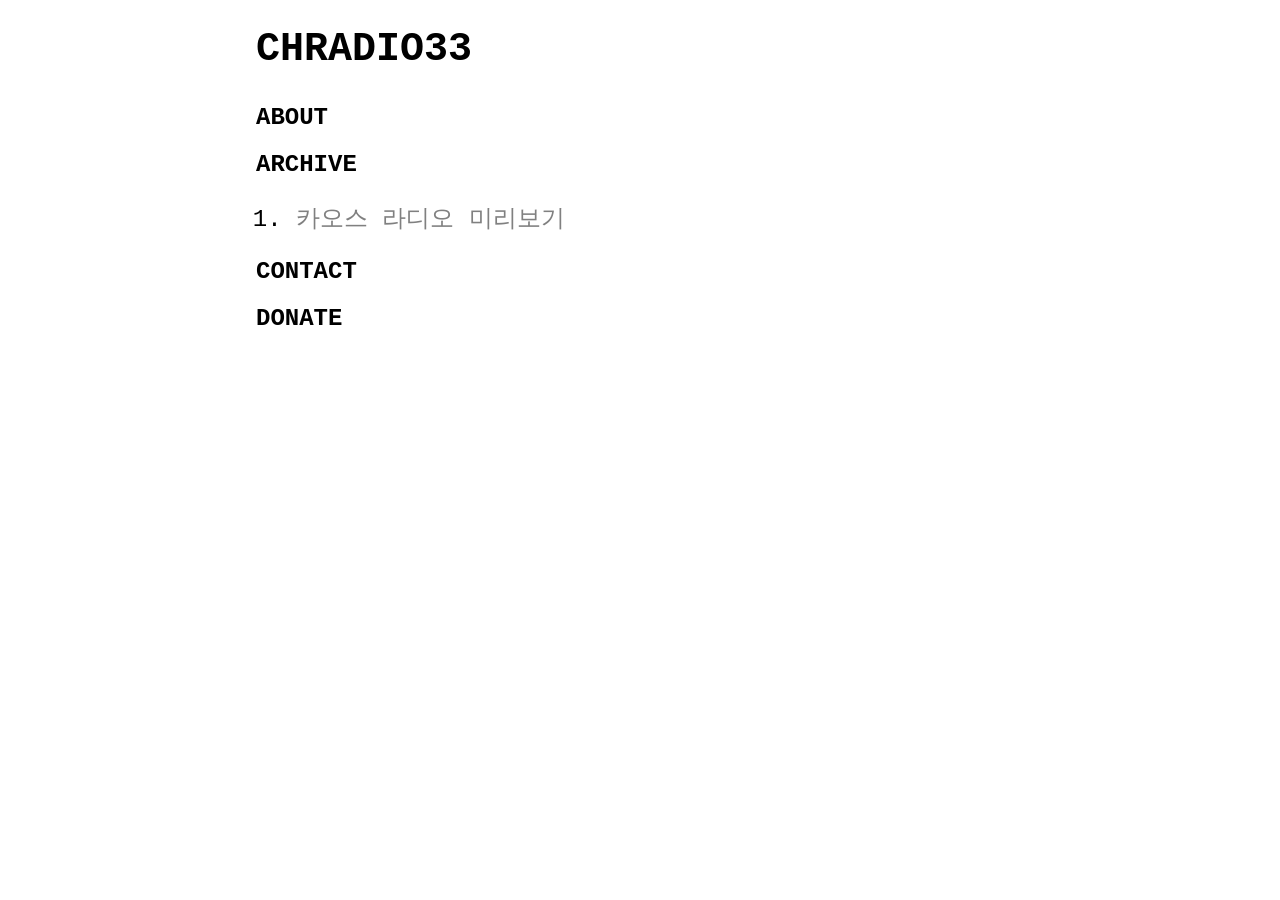
==== ko/index.html @ c0e33972 "FEAT: Add solana donation features" ====
<!DOCTYPE html>
<html lang="ko">
<head>
  <meta charset="UTF-8">
  <meta http-equiv="X-UA-Compatible" content="IE=edge">
  <meta name="viewport" content="width=device-width, initial-scale=1.0">

  <link rel="icon" type="image/png" sizes="64x64" href="https://chradio33.github.io/home/public/image/icon64.png">
  <link rel="icon" type="image/png" sizes="128x128" href="https://chradio33.github.io/home/public/image/icon128.png">
  <link rel="icon" type="image/png" sizes="256x256" href="https://chradio33.github.io/home/public/image/icon256.png">
  <link rel="icon" type="image/png" sizes="512x512" href="https://chradio33.github.io/home/public/image/icon512.png">

  <meta property="og:type" content="website">
  <meta property="og:site_name" content="chradio33의 집">
  <meta property="og:title" content="chradio33의 집">
  <meta property="og:description" content="지정학과 카오스 이론을 좋아하는 누군가의 투자 일지">

  <meta property="og:image" content="https://chradio33.github.io/home/public/image/opengraph.png">
  <meta property="og:image:width" content="1200">
  <meta property="og:image:height" content="630">
  <meta property="og:url" content="https://chradio33.github.io/home/ko/">
  <meta property="og:locale" content="ko_KR">

  <meta name="twitter:card" content="summary_large_image">
  <meta name="twitter:site" content="@chradio33">
  <meta name="twitter:title" content="chradio33의 집">
  <meta name="twitter:description" content="지정학과 카오스 이론을 좋아하는 누군가의 투자 일지">
  <meta name="twitter:image" content="https://chradio33.github.io/home/public/image/opengraph.png">

  <meta http-equiv="title" content="chradio33의 집">
  <meta name="description" content="지정학과 카오스 이론을 좋아하는 누군가의 투자 일지">
  <meta http-equiv="author" content="chradio33">

  <meta http-equiv="reply-to" content="chradio33@gmail.com">
  <meta http-equiv="email" content ="chradio33@gmail.com">

  <link rel="stylesheet" href="https://chradio33.github.io/home/public/style/body.css">
  <link rel="stylesheet" href="https://chradio33.github.io/home/public/style/container.css">
  <link rel="stylesheet" href="https://chradio33.github.io/home/public/style/heading.css">
  <link rel="stylesheet" href="https://chradio33.github.io/home/public/style/anchor.css">
  <link rel="stylesheet" href="https://chradio33.github.io/home/public/style/block.css">
  <link rel="stylesheet" href="https://chradio33.github.io/home/public/style/image.css">
  <link rel="stylesheet" href="https://chradio33.github.io/home/public/style/button.css">

  <script defer src="https://chradio33.github.io/home/public/app.js"></script>

  <title>chradio33의 집</title>
</head>
<body>
  <div class="container">
    <h1 class="h1">CHRADIO33<h1>
    
    <h2 class="h2">ABOUT</h2>
    
    <h2 class="h2">ARCHIVE</h2>
    
    <ol>
      <li>
        <a class="anchor" href="">카오스 라디오 미리보기</a>
      </li>
    </ol>
    
    <h2 class="h2">CONTACT</h2>
    
    <h2 class="h2">DONATE</h2>
  </div>
</body>
</html>
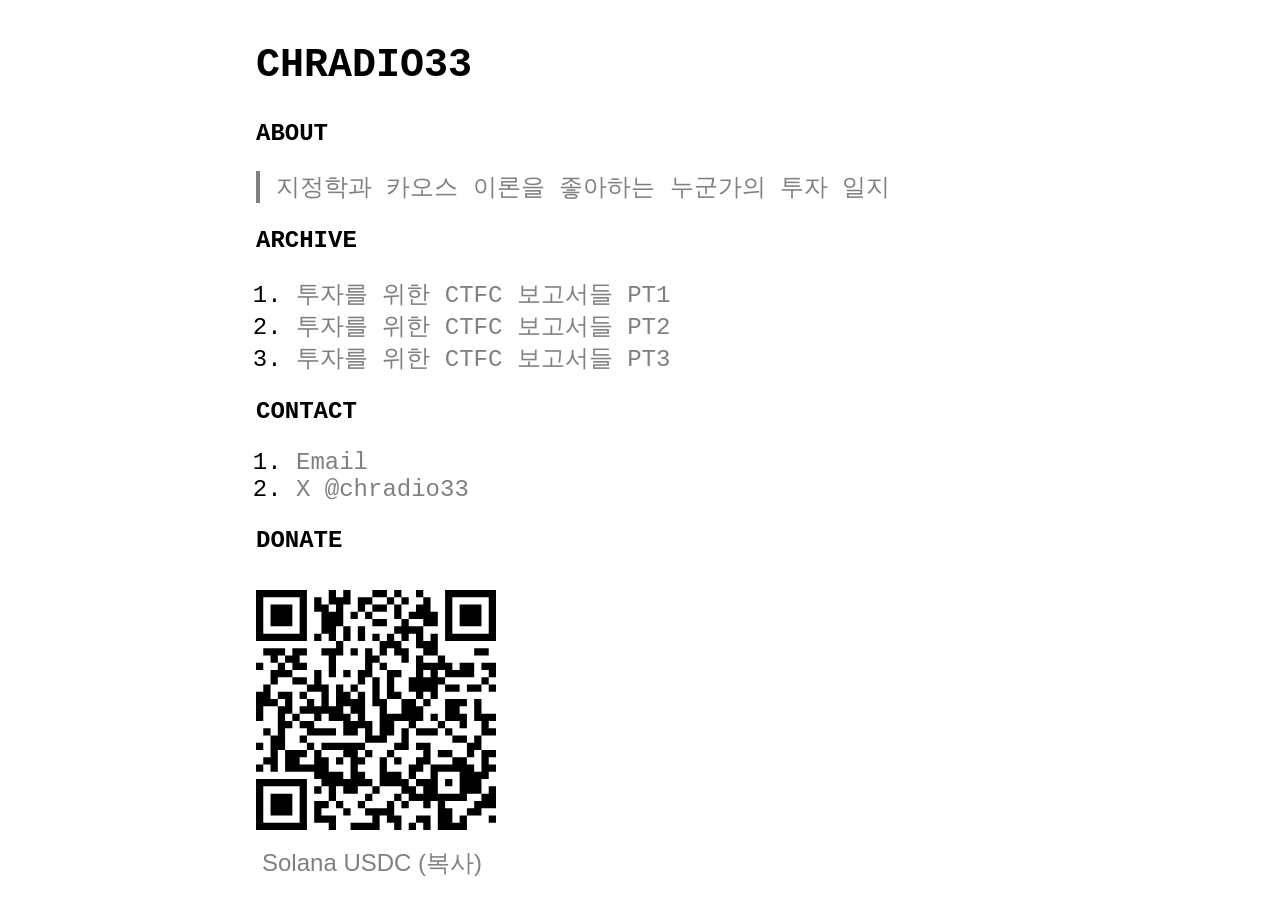
==== commit cf899f9f: "FEAT: Do the same changes to korean page" ====
--- a/ko/index.html
+++ b/ko/index.html
@@ -11,8 +11,8 @@
   <link rel="icon" type="image/png" sizes="512x512" href="https://chradio33.github.io/home/public/image/icon512.png">
 
   <meta property="og:type" content="website">
-  <meta property="og:site_name" content="chradio33의 집">
-  <meta property="og:title" content="chradio33의 집">
+  <meta property="og:site_name" content="카오스 라디오 메인 사이트">
+  <meta property="og:title" content="카오스 라디오 메인 사이트">
   <meta property="og:description" content="지정학과 카오스 이론을 좋아하는 누군가의 투자 일지">
 
   <meta property="og:image" content="https://chradio33.github.io/home/public/image/opengraph.png">
@@ -23,11 +23,11 @@
 
   <meta name="twitter:card" content="summary_large_image">
   <meta name="twitter:site" content="@chradio33">
-  <meta name="twitter:title" content="chradio33의 집">
+  <meta name="twitter:title" content="카오스 라디오 메인 사이트">
   <meta name="twitter:description" content="지정학과 카오스 이론을 좋아하는 누군가의 투자 일지">
   <meta name="twitter:image" content="https://chradio33.github.io/home/public/image/opengraph.png">
 
-  <meta http-equiv="title" content="chradio33의 집">
+  <meta http-equiv="title" content="카오스 라디오 메인 사이트">
   <meta name="description" content="지정학과 카오스 이론을 좋아하는 누군가의 투자 일지">
   <meta http-equiv="author" content="chradio33">
 
@@ -44,7 +44,7 @@
 
   <script defer src="https://chradio33.github.io/home/public/app.js"></script>
 
-  <title>chradio33의 집</title>
+  <title>카오스 라디오 메인 사이트</title>
 </head>
 <body>
   <div class="container">
@@ -52,17 +52,37 @@
     
     <h2 class="h2">ABOUT</h2>
     
+    <p class="block">지정학과 카오스 이론을 좋아하는 누군가의 투자 일지</p>
+    
     <h2 class="h2">ARCHIVE</h2>
     
     <ol>
       <li>
-        <a class="anchor" href="">카오스 라디오 미리보기</a>
+        <a class="anchor" href="#">투자를 위한 CTFC 보고서들 PT1</a>
+      </li>
+      <li>
+        <a class="anchor" href="#">투자를 위한 CTFC 보고서들 PT2</a>
+      </li>
+      <li>
+        <a class="anchor" href="#">투자를 위한 CTFC 보고서들 PT3</a>
       </li>
     </ol>
     
     <h2 class="h2">CONTACT</h2>
     
+    <ol>
+      <li>
+        <a class="anchor" href="mailto:chradio33@gmail.com">Email</a>
+      </li>
+      <li>
+        <a class="anchor" href="https://x.com/chradio33">X @chradio33</a>
+      </li>
+    </ol>
+    
     <h2 class="h2">DONATE</h2>
+    
+    <img class="image" src="https://chradio33.github.io/home/public/image/qr.png" alt="Solana QR Code Image">
+    <button class="button">Solana USDC (복사)</button>
   </div>
 </body>
 </html>
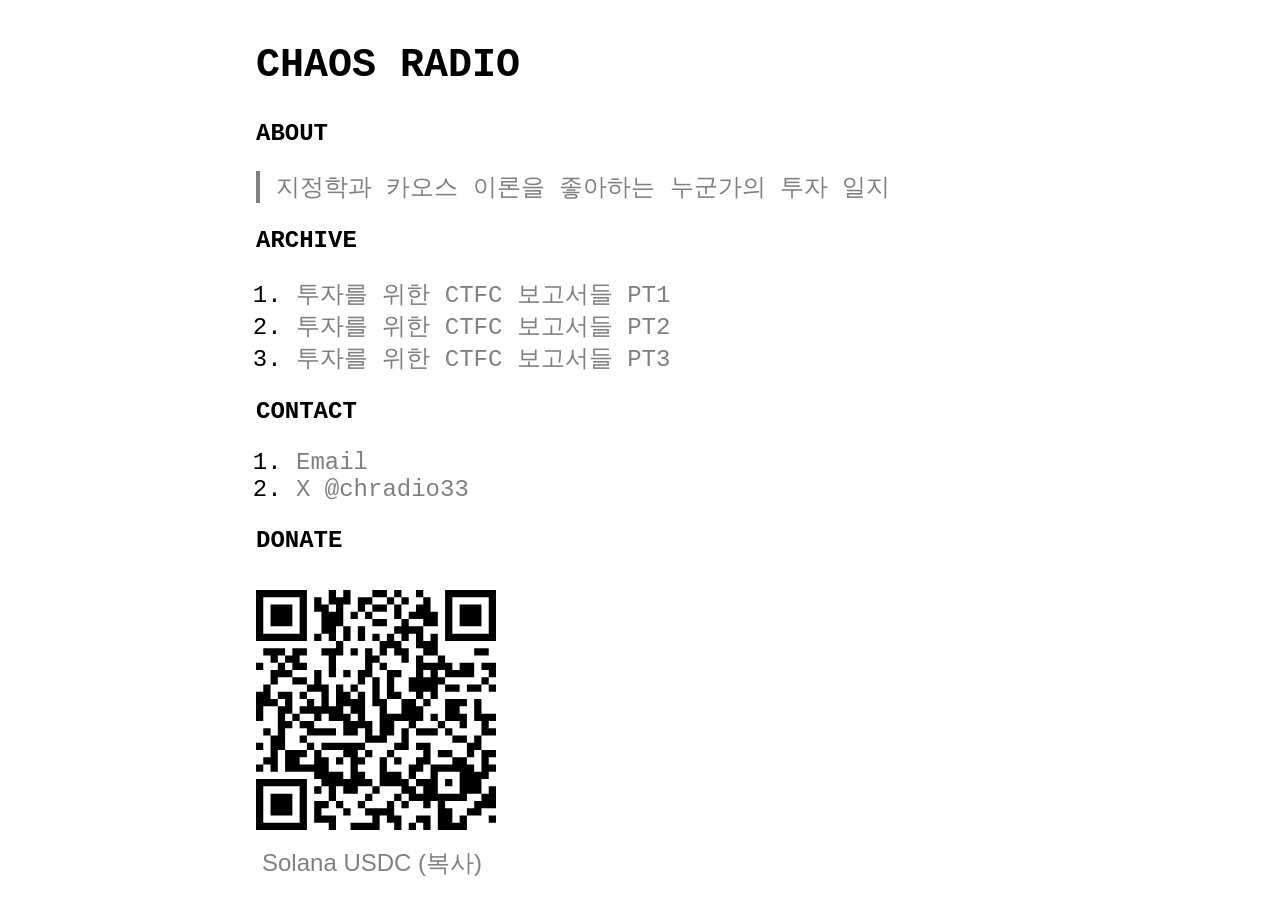
==== commit 26d6398c: "FEAT: Add readme (and some changes)" ====
--- a/ko/index.html
+++ b/ko/index.html
@@ -48,7 +48,7 @@
 </head>
 <body>
   <div class="container">
-    <h1 class="h1">CHRADIO33<h1>
+    <h1 class="h1">CHAOS RADIO<h1>
     
     <h2 class="h2">ABOUT</h2>
     
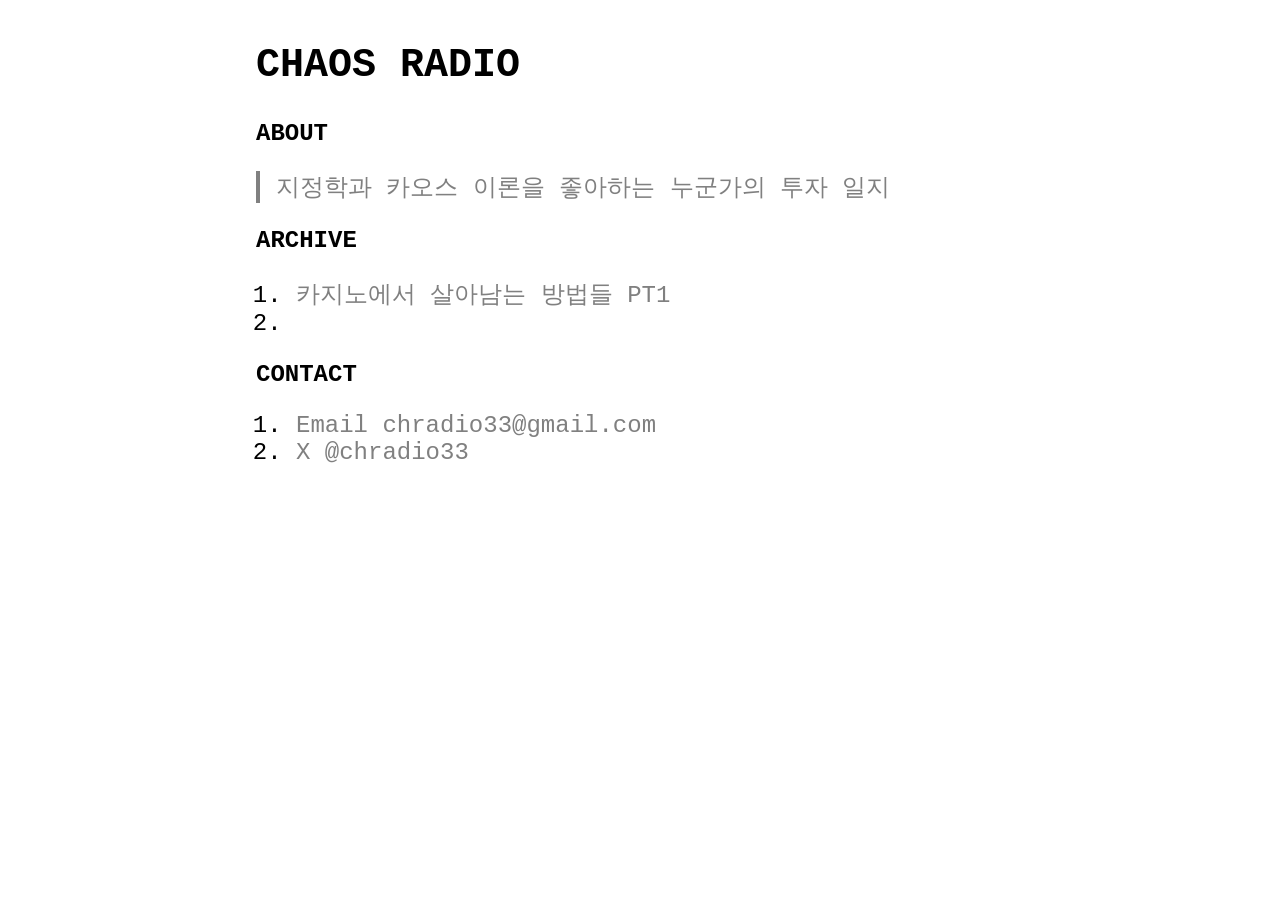
==== commit 96cb6839: "FEAT: Remove donations (and some changes)" ====
--- a/ko/index.html
+++ b/ko/index.html
@@ -34,15 +34,11 @@
   <meta http-equiv="reply-to" content="chradio33@gmail.com">
   <meta http-equiv="email" content ="chradio33@gmail.com">
 
-  <link rel="stylesheet" href="https://chradio33.github.io/home/public/style/body.css">
-  <link rel="stylesheet" href="https://chradio33.github.io/home/public/style/container.css">
-  <link rel="stylesheet" href="https://chradio33.github.io/home/public/style/heading.css">
-  <link rel="stylesheet" href="https://chradio33.github.io/home/public/style/anchor.css">
-  <link rel="stylesheet" href="https://chradio33.github.io/home/public/style/block.css">
-  <link rel="stylesheet" href="https://chradio33.github.io/home/public/style/image.css">
-  <link rel="stylesheet" href="https://chradio33.github.io/home/public/style/button.css">
-
-  <script defer src="https://chradio33.github.io/home/public/app.js"></script>
+  <link rel="stylesheet" href="https://chradio33.github.io/home/public/css/body.css">
+  <link rel="stylesheet" href="https://chradio33.github.io/home/public/css/container.css">
+  <link rel="stylesheet" href="https://chradio33.github.io/home/public/css/heading.css">
+  <link rel="stylesheet" href="https://chradio33.github.io/home/public/css/anchor.css">
+  <link rel="stylesheet" href="https://chradio33.github.io/home/public/css/block.css">
 
   <title>카오스 라디오 메인 사이트</title>
 </head>
@@ -58,31 +54,21 @@
     
     <ol>
       <li>
-        <a class="anchor" href="#">투자를 위한 CTFC 보고서들 PT1</a>
+        <a class="anchor" href="#">카지노에서 살아남는 방법들 PT1</a>
       </li>
       <li>
-        <a class="anchor" href="#">투자를 위한 CTFC 보고서들 PT2</a>
-      </li>
-      <li>
-        <a class="anchor" href="#">투자를 위한 CTFC 보고서들 PT3</a>
-      </li>
     </ol>
     
     <h2 class="h2">CONTACT</h2>
     
     <ol>
       <li>
-        <a class="anchor" href="mailto:chradio33@gmail.com">Email</a>
+        <a class="anchor" href="mailto:chradio33@gmail.com">Email chradio33@gmail.com</a>
       </li>
       <li>
         <a class="anchor" href="https://x.com/chradio33">X @chradio33</a>
       </li>
     </ol>
-    
-    <h2 class="h2">DONATE</h2>
-    
-    <img class="image" src="https://chradio33.github.io/home/public/image/qr.png" alt="Solana QR Code Image">
-    <button class="button">Solana USDC (복사)</button>
   </div>
 </body>
 </html>
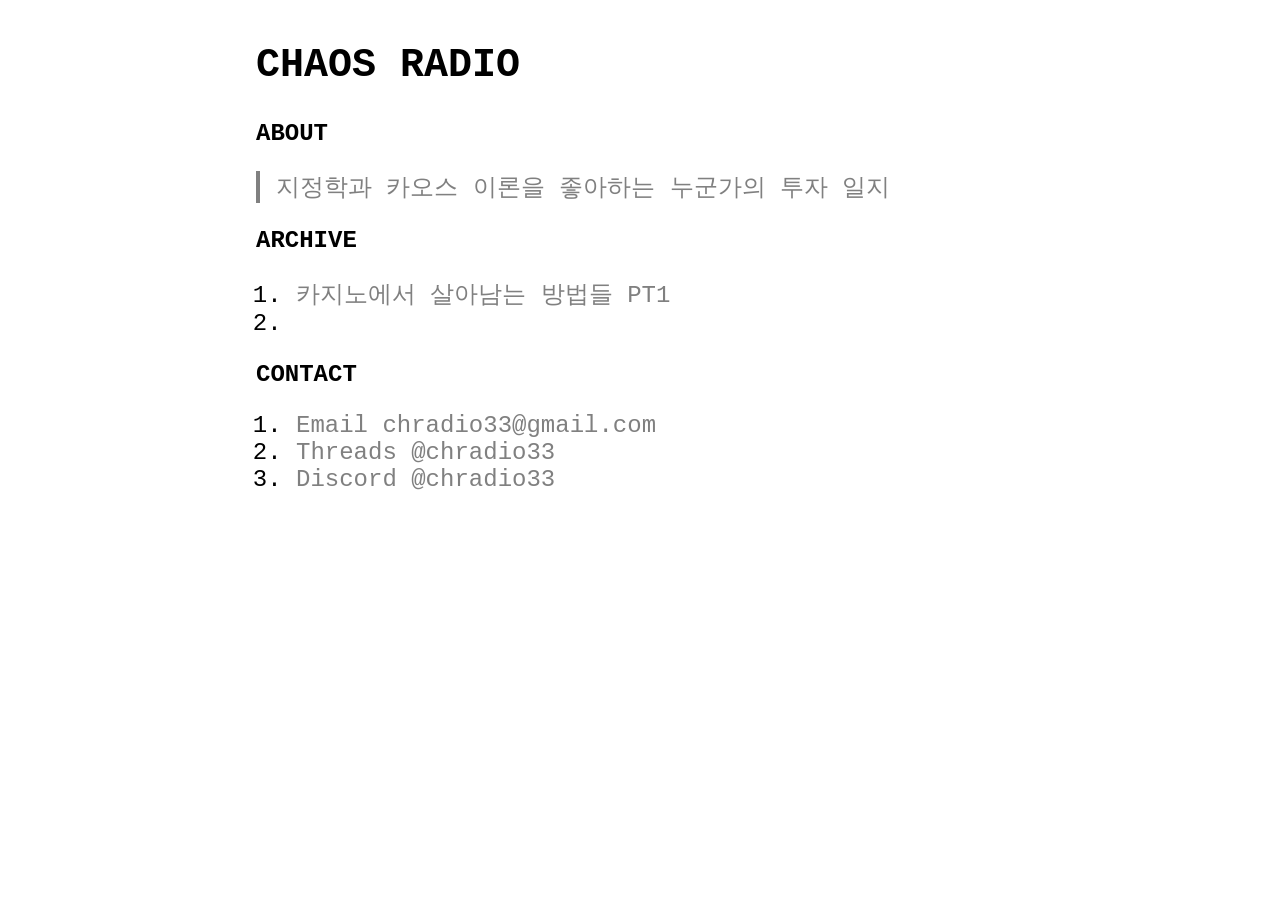
==== commit bdea4f43: "FEAT: Add Discord and Threads contact" ====
--- a/ko/index.html
+++ b/ko/index.html
@@ -15,17 +15,13 @@
   <meta property="og:title" content="카오스 라디오 메인 사이트">
   <meta property="og:description" content="지정학과 카오스 이론을 좋아하는 누군가의 투자 일지">
 
+  <meta property="og:locale" content="ko_KR">
+  <meta property="og:url" content="https://chradio33.github.io/home/ko/">
   <meta property="og:image" content="https://chradio33.github.io/home/public/image/opengraph.png">
   <meta property="og:image:width" content="1200">
   <meta property="og:image:height" content="630">
-  <meta property="og:url" content="https://chradio33.github.io/home/ko/">
-  <meta property="og:locale" content="ko_KR">
 
   <meta name="twitter:card" content="summary_large_image">
-  <meta name="twitter:site" content="@chradio33">
-  <meta name="twitter:title" content="카오스 라디오 메인 사이트">
-  <meta name="twitter:description" content="지정학과 카오스 이론을 좋아하는 누군가의 투자 일지">
-  <meta name="twitter:image" content="https://chradio33.github.io/home/public/image/opengraph.png">
 
   <meta http-equiv="title" content="카오스 라디오 메인 사이트">
   <meta name="description" content="지정학과 카오스 이론을 좋아하는 누군가의 투자 일지">
@@ -45,28 +41,31 @@
 <body>
   <div class="container">
     <h1 class="h1">CHAOS RADIO<h1>
-    
+
     <h2 class="h2">ABOUT</h2>
-    
+
     <p class="block">지정학과 카오스 이론을 좋아하는 누군가의 투자 일지</p>
-    
+
     <h2 class="h2">ARCHIVE</h2>
-    
+
     <ol>
       <li>
         <a class="anchor" href="#">카지노에서 살아남는 방법들 PT1</a>
       </li>
       <li>
     </ol>
-    
+
     <h2 class="h2">CONTACT</h2>
-    
+
     <ol>
       <li>
         <a class="anchor" href="mailto:chradio33@gmail.com">Email chradio33@gmail.com</a>
       </li>
       <li>
-        <a class="anchor" href="https://x.com/chradio33">X @chradio33</a>
+        <a class="anchor" href="https://www.threads.com/@chradio33">Threads @chradio33</a>
+      </li>
+      <li>
+        <a class="anchor" href="https://discord.gg/SV8t2ZUE98">Discord @chradio33</a>
       </li>
     </ol>
   </div>
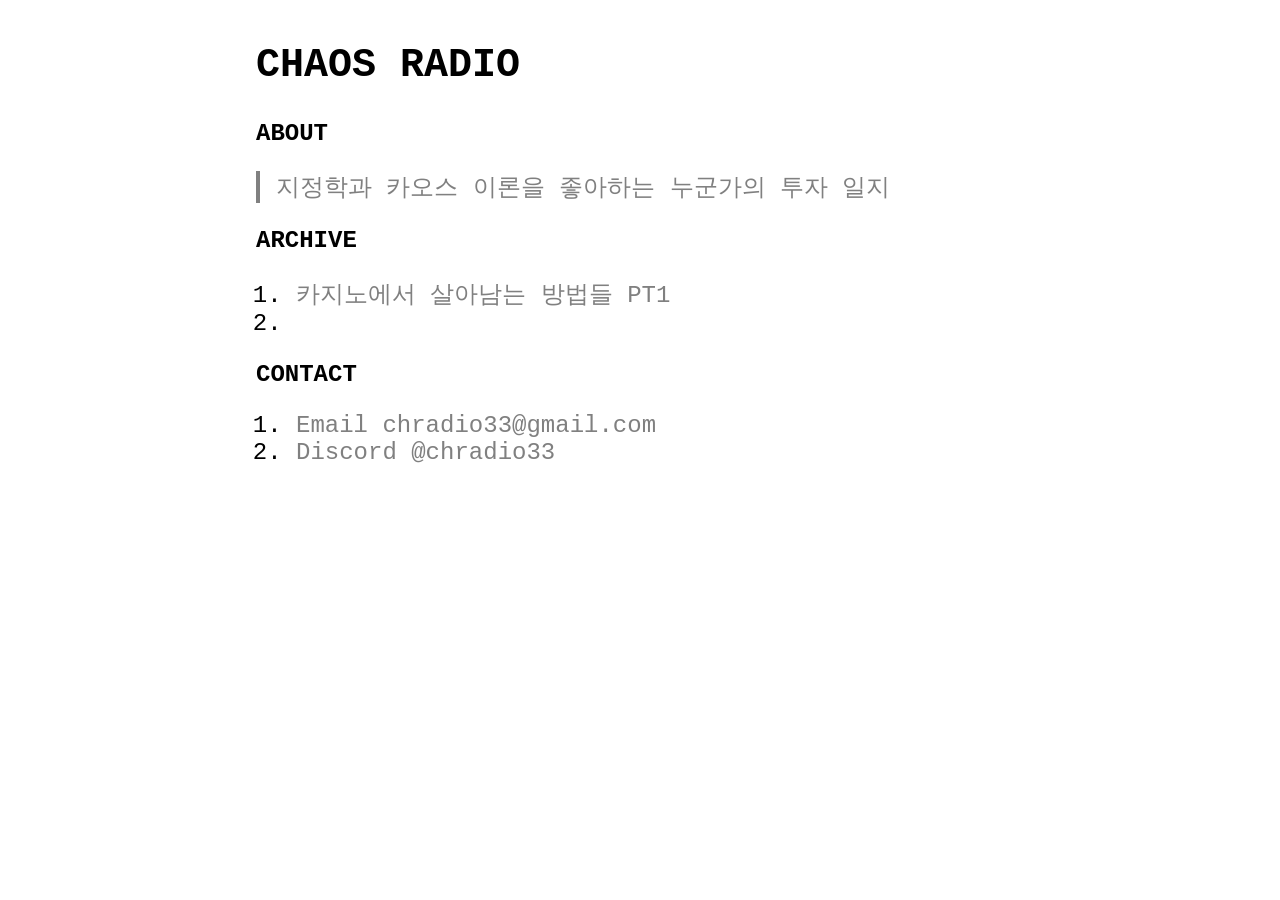
==== commit 661c6df7: "FIX: Remove Threads contact" ====
--- a/ko/index.html
+++ b/ko/index.html
@@ -62,9 +62,6 @@
         <a class="anchor" href="mailto:chradio33@gmail.com">Email chradio33@gmail.com</a>
       </li>
       <li>
-        <a class="anchor" href="https://www.threads.com/@chradio33">Threads @chradio33</a>
-      </li>
-      <li>
         <a class="anchor" href="https://discord.gg/SV8t2ZUE98">Discord @chradio33</a>
       </li>
     </ol>
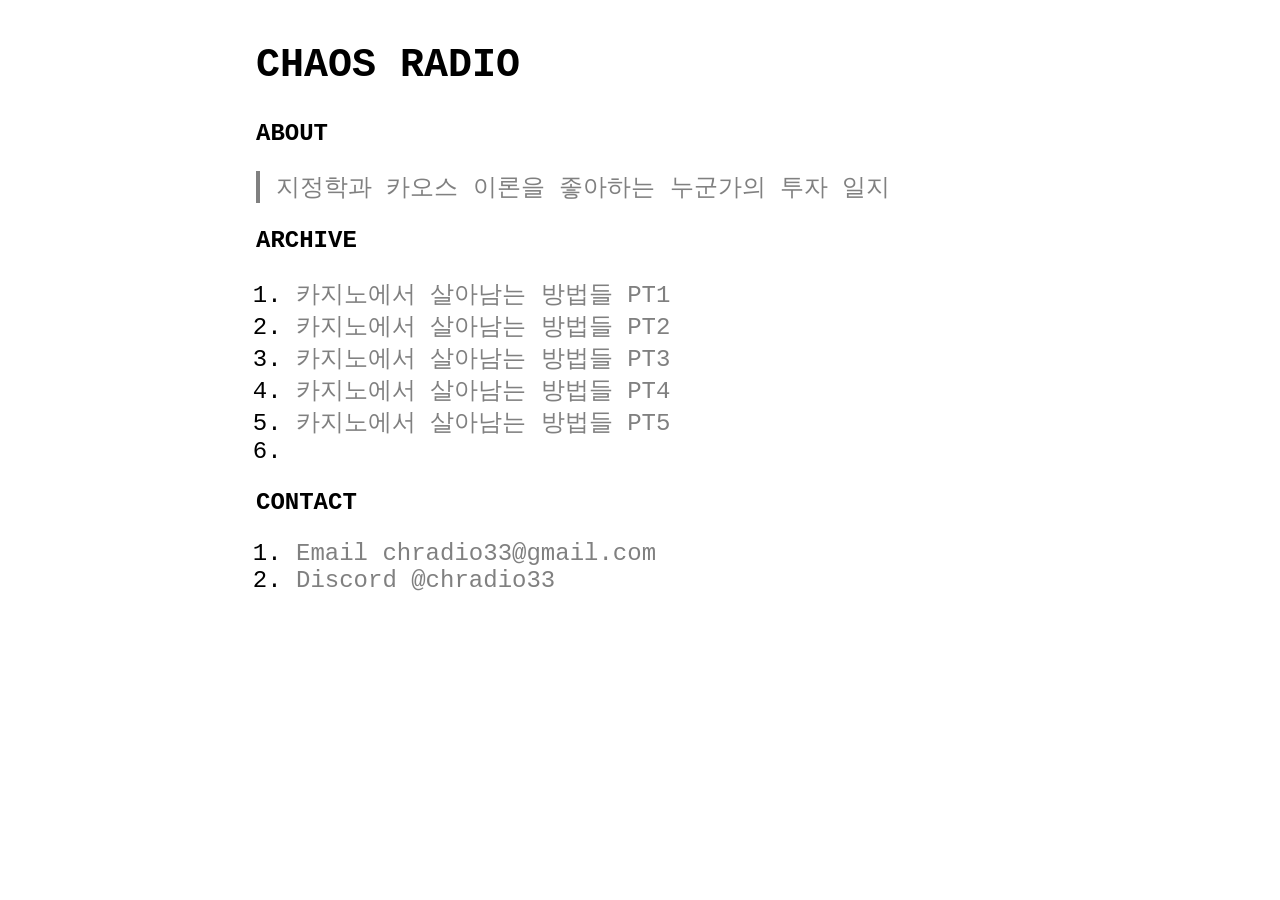
==== commit 5bacefd9: "FEAT: Add more archives in English and Korean" ====
--- a/ko/index.html
+++ b/ko/index.html
@@ -53,6 +53,18 @@
         <a class="anchor" href="#">카지노에서 살아남는 방법들 PT1</a>
       </li>
       <li>
+        <a class="anchor" href="#">카지노에서 살아남는 방법들 PT2</a>
+      </li>
+      <li>
+        <a class="anchor" href="#">카지노에서 살아남는 방법들 PT3</a>
+      </li>
+      <li>
+        <a class="anchor" href="#">카지노에서 살아남는 방법들 PT4</a>
+      </li>
+      <li>
+        <a class="anchor" href="#">카지노에서 살아남는 방법들 PT5</a>
+      </li>
+      <li>
     </ol>
 
     <h2 class="h2">CONTACT</h2>
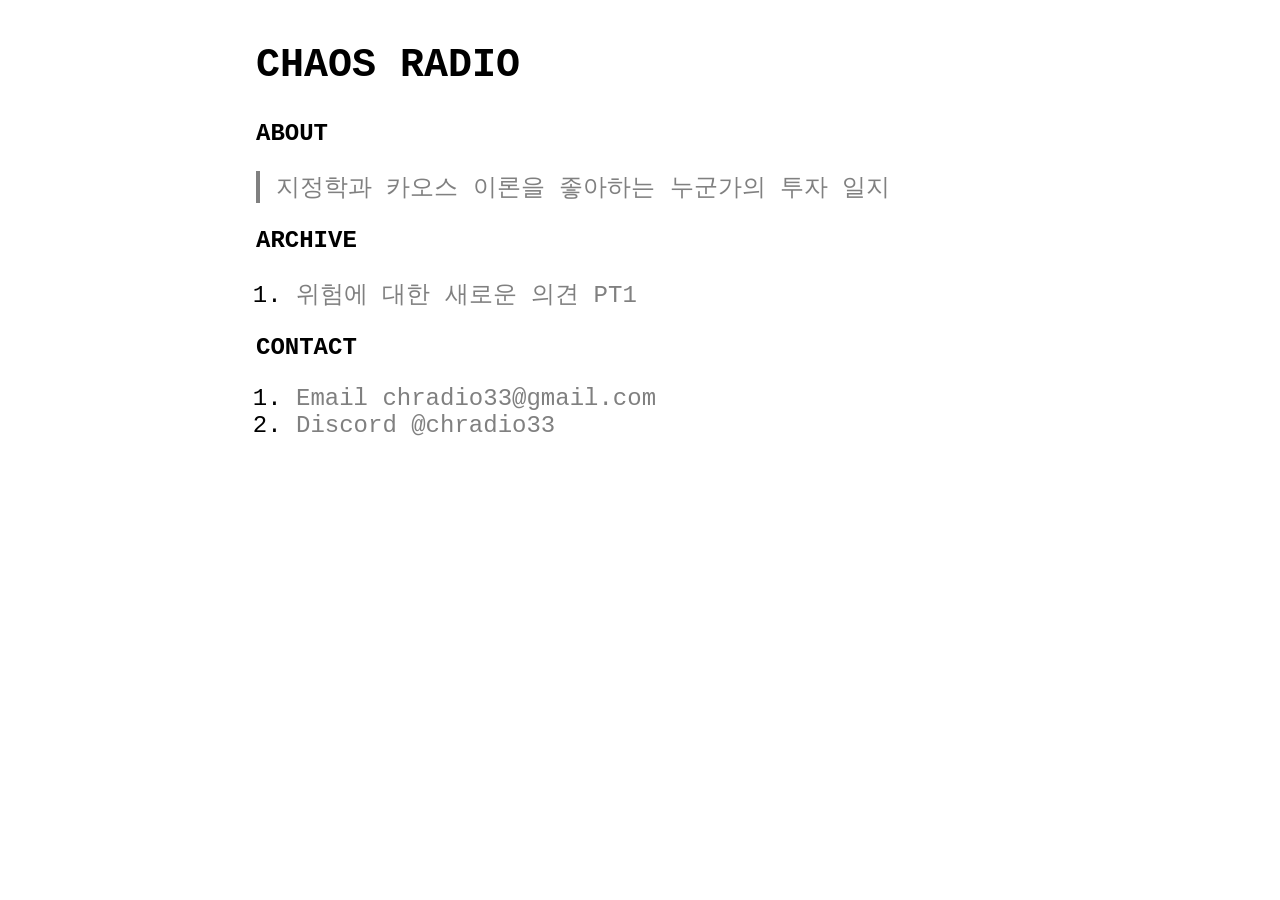
==== commit e9095490: "FEAT: Merge every css files into a single css file (and some changes)" ====
--- a/ko/index.html
+++ b/ko/index.html
@@ -11,8 +11,8 @@
   <link rel="icon" type="image/png" sizes="512x512" href="https://chradio33.github.io/home/public/image/icon512.png">
 
   <meta property="og:type" content="website">
-  <meta property="og:site_name" content="카오스 라디오 메인 사이트">
-  <meta property="og:title" content="카오스 라디오 메인 사이트">
+  <meta property="og:site_name" content="카오스 라디오">
+  <meta property="og:title" content="카오스 라디오">
   <meta property="og:description" content="지정학과 카오스 이론을 좋아하는 누군가의 투자 일지">
 
   <meta property="og:locale" content="ko_KR">
@@ -23,20 +23,16 @@
 
   <meta name="twitter:card" content="summary_large_image">
 
-  <meta http-equiv="title" content="카오스 라디오 메인 사이트">
+  <meta http-equiv="title" content="카오스 라디오">
   <meta name="description" content="지정학과 카오스 이론을 좋아하는 누군가의 투자 일지">
   <meta http-equiv="author" content="chradio33">
 
   <meta http-equiv="reply-to" content="chradio33@gmail.com">
   <meta http-equiv="email" content ="chradio33@gmail.com">
 
-  <link rel="stylesheet" href="https://chradio33.github.io/home/public/css/body.css">
-  <link rel="stylesheet" href="https://chradio33.github.io/home/public/css/container.css">
-  <link rel="stylesheet" href="https://chradio33.github.io/home/public/css/heading.css">
-  <link rel="stylesheet" href="https://chradio33.github.io/home/public/css/anchor.css">
-  <link rel="stylesheet" href="https://chradio33.github.io/home/public/css/block.css">
+  <link rel="stylesheet" href="https://chradio33.github.io/home/public/style.css">
 
-  <title>카오스 라디오 메인 사이트</title>
+  <title>카오스 라디오</title>
 </head>
 <body>
   <div class="container">
@@ -50,21 +46,8 @@
 
     <ol>
       <li>
-        <a class="anchor" href="#">카지노에서 살아남는 방법들 PT1</a>
+        <a class="anchor" href="#">위험에 대한 새로운 의견 PT1</a>
       </li>
-      <li>
-        <a class="anchor" href="#">카지노에서 살아남는 방법들 PT2</a>
-      </li>
-      <li>
-        <a class="anchor" href="#">카지노에서 살아남는 방법들 PT3</a>
-      </li>
-      <li>
-        <a class="anchor" href="#">카지노에서 살아남는 방법들 PT4</a>
-      </li>
-      <li>
-        <a class="anchor" href="#">카지노에서 살아남는 방법들 PT5</a>
-      </li>
-      <li>
     </ol>
 
     <h2 class="h2">CONTACT</h2>
